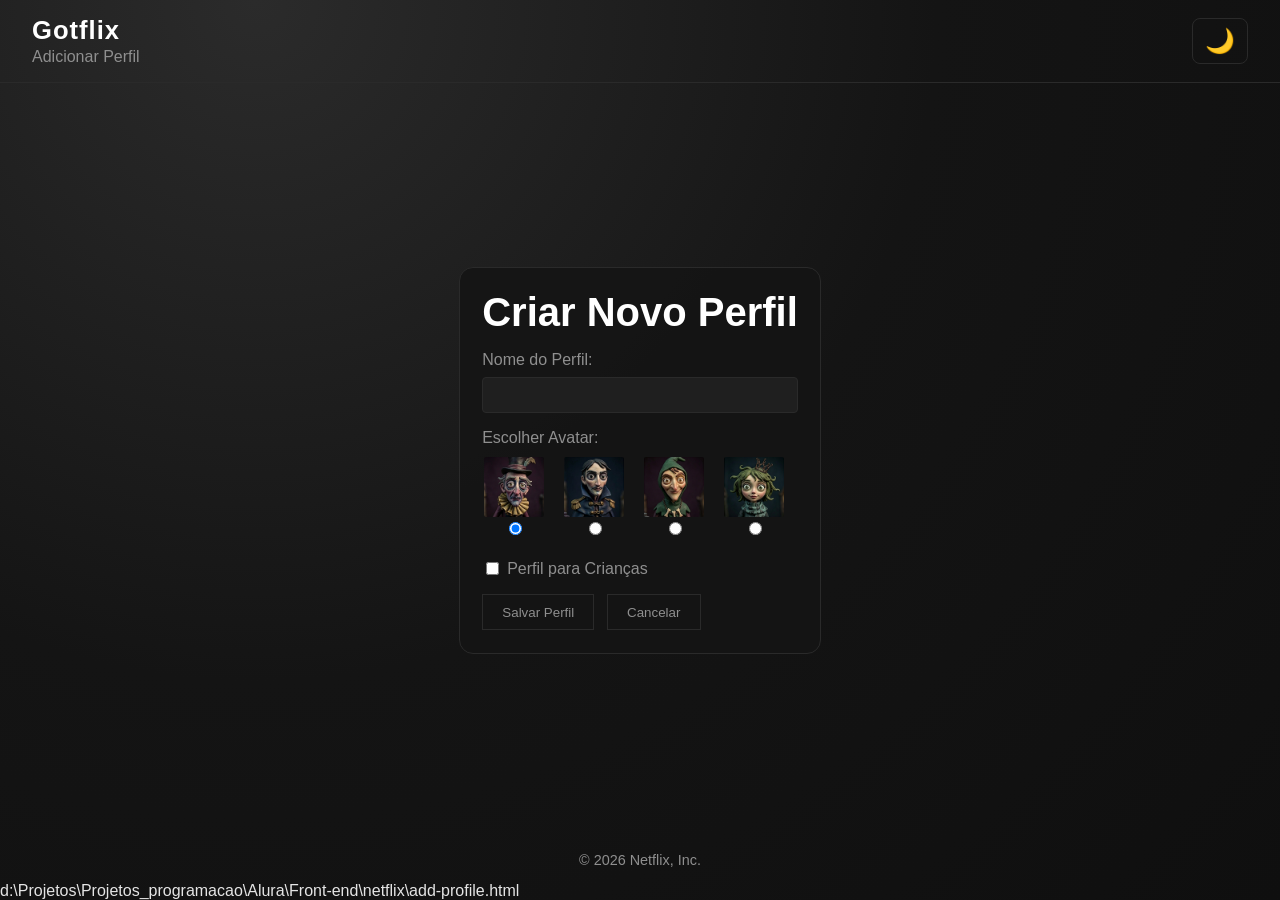
==== add-profile.html @ c2091bd4 "first commit" ====
<!doctype html>
<html lang="en">
  <head>
    <meta charset="UTF-8" />
    <meta name="viewport" content="width=device-width, initial-scale=1.0" />
    <link rel="stylesheet" href="style.css" />
    <title>Adicionar Perfil - Gotflix</title>
  </head>
  <body>
    <header>
      <div class="brand">
        <h1>Gotflix</h1>
        <p>Adicionar Perfil</p>
      </div>
      <button
        id="theme-toggle"
        class="theme-toggle"
        aria-label="Alternar modo escuro/claro"
      >
        <span class="icon">🌙</span>
      </button>
    </header>

    <main>
      <section class="add-profile">
        <h2>Criar Novo Perfil</h2>
        <form id="profile-form">
          <div class="form-group">
            <label for="profile-name">Nome do Perfil:</label>
            <input type="text" id="profile-name" name="name" required />
          </div>
          <div class="form-group">
            <label>Escolher Avatar:</label>
            <div class="avatar-selection">
              <label>                
                <img src="assets/avatar-1.png" alt="Avatar 1" />
                <input type="radio" name="avatar" value="avatar-1.png" checked />
              </label>
              <label>                
                <img src="assets/avatar-2.png" alt="Avatar 2" />
                <input type="radio" name="avatar" value="avatar-2.png" />
              </label>
              <label>                
                <img src="assets/avatar-3.png" alt="Avatar 3" />
                <input type="radio" name="avatar" value="avatar-3.png" />
              </label>
              <label>                
                <img src="assets/avatar-4.png" alt="Avatar 4" />
                <input type="radio" name="avatar" value="avatar-4.png" />
              </label>
            </div>
          </div>
          <div class="form-group checkbox-group">
            <label for="profile-kids">
              <input type="checkbox" id="profile-kids" name="kids" />
              Perfil para Crianças
            </label>
          </div>
          <button type="submit">Salvar Perfil</button>
          <button type="button" onclick="window.history.back()">Cancelar</button>
        </form>
      </section>
    </main>

    <footer>
      <p>© 2026 Netflix, Inc.</p>
    </footer>
    <script src="theme.js"></script>
    <script src="add-profile.js"></script>
  </body>
</html></content>
<parameter name="filePath">d:\Projetos\Projetos_programacao\Alura\Front-end\netflix\add-profile.html
---- style.css ----
/* Estilo inspirado na Netflix */
:root {
  --bg: #141414;
  --surface: #1f1f1f;
  --text: #e5e5e5;
  --muted: #8f8f8f;
  --accent: #eeeeee;
  --border: #2a2a2a;
}

html[data-theme="light"] {
  --bg: #f5f5f5;
  --surface: #ffffff;
  --text: #1a1a1a;
  --muted: #6b6b6b;
  --accent: #1a1a1a;
  --border: #e0e0e0;
}

* {
  box-sizing: border-box;
}

body {
  margin: 0;
  min-height: 100vh;
  font-family: "Helvetica Neue", Arial, sans-serif;
  color: var(--text);
  background: var(--bg);
  display: flex;
  flex-direction: column;
  transition:
    background-color 0.3s ease,
    color 0.3s ease;
}

html[data-theme="dark"] body {
  background: radial-gradient(
    circle at 20% 0%,
    #2b2b2b 0%,
    #141414 50%,
    #0f0f0f 100%
  );
}

header {
  padding: 1rem 2rem;
  border-bottom: 1px solid var(--border);
  display: flex;
  justify-content: space-between;
  align-items: center;
  transition: border-color 0.3s ease;
}

header .brand {
  display: flex;
  flex-direction: column;
}

header .brand h1 {
  margin: 0;
  font-size: 1.6rem;
  letter-spacing: 0.0625rem;
  color: #fff;
}

html[data-theme="light"] header .brand h1 {
  color: var(--muted);
}

header .brand p {
  margin: 0.2rem 0 0;
  color: var(--muted);
}

.theme-toggle {
  background: transparent;
  border: 1px solid var(--border);
  border-radius: 0.5rem;
  padding: 0.5rem 0.75rem;
  font-size: 1.5rem;
  cursor: pointer;
  transition: all 0.3s ease;
  display: flex;
  align-items: center;
  justify-content: center;
  color: var(--text);
}

.theme-toggle:hover {
  background: var(--border);
  transform: scale(1.1);
}

main {
  max-width: 1000px;
  margin: auto;
  padding: 0 1.2rem;
  display: flex;
  align-items: center;
  justify-content: center;
  flex: 1;
}

section.profiles {
  width: 100%;
  background: rgba(20, 20, 20, 0.9);
  border: 1px solid var(--border);
  border-radius: 0.875rem;
  padding: 1.4rem;
  transition: all 0.3s ease;
  display: flex;
  flex-direction: column;
  align-items: center;
}

html[data-theme="light"] section.profiles {
  background: rgb(245, 245, 245);
}

section.profiles h2 {
  margin: 0 0 1.5rem 0;
  font-size: 2.5rem;
  color: #fff;
  text-align: center;
  width: 100%;
}

html[data-theme="light"] section.profiles h2 {
  color: var(--muted);
}

.profiles-list {
  display: flex;
  justify-content: center;
  align-items: center;
  flex-wrap: wrap;
  cursor: pointer;
  width: 100%;
  gap: 1rem;
}

.profile figure {
  margin: 0;
  text-align: center;
  padding: 0.8rem;
}

.profile img {
  width: 9.375rem;
  height: 9.375rem;
  border-radius: 0.1875rem;
  object-fit: cover;
  border: 0.1875rem solid transparent;
  transition: border-color 0.2s ease;
}

.profile:hover img,
.profile:focus-visible img {
  border-color: var(--accent);
}

.profile figcaption {
  margin-top: 0.6rem;
  color: var(--muted);
  font-size: 0.95rem;
  letter-spacing: 0.02em;
  font-weight: bold;
}

html[data-theme="light"] .profile figcaption {
  color: var(--muted);
}
.botao {
  display: flex;
  justify-content: center;
  margin-top: 1.5rem;
}
.botao button {
  padding: 0.6rem 1.2rem;
  background: transparent;
  border: 1px solid var(--border);
  font-size: larger;
  color: var(--muted);
  font-weight: bold;
  cursor: pointer;
  transition: all 0.3s ease;
}
button:hover {
  background-color: var(--border);
  color: var(--accent);
}

footer {
  text-align: center;
  color: var(--muted);
  font-size: 0.9rem;
  flex-shrink: 0;
}

/* Add Profile Styles */
.add-profile,
.manage-profiles {
  width: 100%;
  background: rgba(20, 20, 20, 0.9);
  border: 1px solid var(--border);
  border-radius: 0.875rem;
  padding: 1.4rem;
}

html[data-theme="light"] .add-profile,
html[data-theme="light"] .manage-profiles {
  background: rgb(245, 245, 245);
}

.add-profile h2,
.manage-profiles h2 {
  margin: 0 0 1rem;
  font-size: 2.5rem;
  color: #fff;
  text-align: center;
}

html[data-theme="light"] .add-profile h2,
html[data-theme="light"] .manage-profiles h2 {
  color: var(--muted);
}

.form-group {
  margin-bottom: 1rem;
}

.form-group label {
  display: block;
  margin-bottom: 0.5rem;
  color: var(--muted);
}

.form-group input[type="text"],
.form-group input[type="checkbox"] {
  padding: 0.5rem;
  border: 1px solid var(--border);
  border-radius: 0.25rem;
  background: var(--surface);
  color: var(--text);
  width: 100%;
  font-size: 1rem;
}

.checkbox-group input[type="checkbox"] {
  width: auto;
  margin-right: 0.5rem;
  cursor: pointer;
}

.checkbox-group label {
  display: flex;
  align-items: center;
  cursor: pointer;
}

.avatar-selection {
  display: flex;
  gap: 1rem;
  flex-wrap: wrap;
}

.avatar-selection label {
  display: flex;
  flex-direction: column;
  align-items: center;
  cursor: pointer;
}

.avatar-selection img {
  width: 4rem;
  height: 4rem;
  border-radius: 0.25rem;
  border: 2px solid transparent;
}

.avatar-selection input:checked + img {
  border-color: var(--accent);
}

button[type="submit"],
button[type="button"] {
  padding: 0.6rem 1.2rem;

  background: transparent;
  border: 1px solid var(--border);
  color: var(--muted);
  cursor: pointer;
  margin-right: 0.5rem;
}

button[type="submit"]:hover,
button[type="button"]:hover {
  background: var(--border);
}

/* Manage Profiles Styles */
#profiles-container {
  display: flex;
  flex-direction: column;
  gap: 1rem;
}

.profile-item {
  display: flex;
  align-items: center;
  gap: 1rem;
  padding: 1rem;
  background: var(--surface);
  border: 1px solid var(--border);
  border-radius: 0.5rem;
}

.profile-item img {
  width: 3rem;
  height: 3rem;
  border-radius: 0.25rem;
}

.profile-name {
  flex: 1;
  color: var(--muted);
  font-size: 0.95rem;
  letter-spacing: 0.02em;
  font-weight: bold;
}

.edit-btn,
.delete-btn {
  padding: 0.4rem 0.8rem;

  border: 1px solid var(--border);
  background: transparent;
  color: var(--muted);
  cursor: pointer;
}

.edit-btn:hover {
  background: var(--accent);
  color: var(--bg);
}

.delete-btn:hover {
  background: #e74c3c;
  color: white;
}
.manage-profiles .btnOnclick {
  padding: 0.6rem 1.2rem;
  margin-top: 0.5rem;
  background: transparent;
  border: 1px solid var(--border);
  font-size: larger;
  color: var(--muted);
  font-weight: bold;
  cursor: pointer;
  transition: all 0.3s ease;
}

/* Responsividade */
@media (max-width: 768px) {
  header {
    padding: 1rem;
    gap: 1rem;
    flex-wrap: wrap;
  }

  header .brand h1 {
    font-size: 1.4rem;
  }

  .theme-toggle {
    font-size: 1.25rem;
    padding: 0.4rem 0.6rem;
  }

  main {
    padding: 0 1rem;
    min-height: calc(100vh - 80px);
  }

  section.profiles,
  .add-profile,
  .manage-profiles {
    height: auto;
    padding: 1rem;
  }

  section.profiles h2,
  .add-profile h2,
  .manage-profiles h2 {
    font-size: 2rem;
    margin-bottom: 1.5rem;
  }

  .profiles-list {
    display: grid;
    grid-template-columns: repeat(2, 1fr);
    gap: 1rem;
    justify-items: center;
    flex-wrap: wrap;
  }

  .profile img {
    width: 7.5rem;
    height: 7.5rem;
  }

  .profile figcaption {
    font-size: 0.85rem;
  }

  .botao button {
    font-size: 1rem;
    padding: 0.5rem 1rem;
  }

  .form-group {
    margin-bottom: 1.5rem;
  }

  .form-group label {
    font-size: 0.95rem;
  }

  .avatar-selection {
    gap: 0.8rem;
  }

  .avatar-selection img {
    width: 3.5rem;
    height: 3.5rem;
  }

  .profile-item {
    flex-direction: column;
    text-align: center;
  }

  .edit-btn,
  .delete-btn {
    padding: 0.4rem 0.8rem;
    font-size: 0.9rem;
  }
}

@media (max-width: 480px) {
  section.profiles h2 {
    font-size: 1.8rem;
  }

  .profile img {
    width: 6.25rem;
    height: 6.25rem;
  }

  .profiles-list {
    gap: 0.8rem;
  }
}
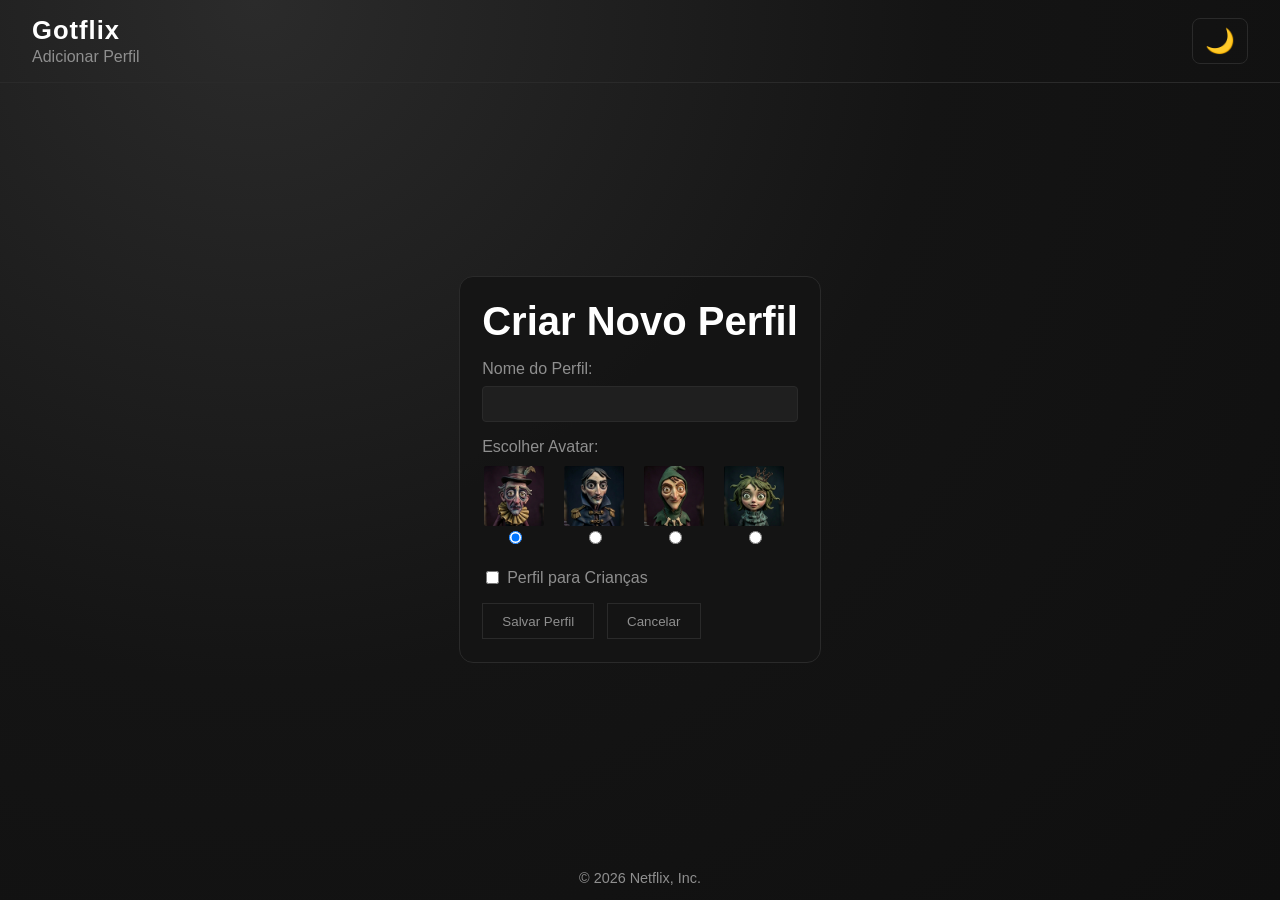
==== commit 7c6305c1: "Removed path" ====
--- a/add-profile.html
+++ b/add-profile.html
@@ -3,7 +3,7 @@
   <head>
     <meta charset="UTF-8" />
     <meta name="viewport" content="width=device-width, initial-scale=1.0" />
-    <link rel="stylesheet" href="style.css" />
+    <link rel="stylesheet" href="css/style.css" />
     <title>Adicionar Perfil - Gotflix</title>
   </head>
   <body>
@@ -65,8 +65,7 @@
     <footer>
       <p>© 2026 Netflix, Inc.</p>
     </footer>
-    <script src="theme.js"></script>
-    <script src="add-profile.js"></script>
+    <script src="js/theme.js"></script>
+    <script src="js/add-profile.js"></script>
   </body>
-</html></content>
-<parameter name="filePath">d:\Projetos\Projetos_programacao\Alura\Front-end\netflix\add-profile.html+</html>
--- a/css/style.css
+++ b/css/style.css
@@ -0,0 +1,471 @@
+/* Estilo inspirado na Netflix */
+:root {
+  --bg: #141414;
+  --surface: #1f1f1f;
+  --text: #e5e5e5;
+  --muted: #8f8f8f;
+  --accent: #eeeeee;
+  --border: #2a2a2a;
+}
+
+html[data-theme="light"] {
+  --bg: #f5f5f5;
+  --surface: #ffffff;
+  --text: #1a1a1a;
+  --muted: #6b6b6b;
+  --accent: #1a1a1a;
+  --border: #e0e0e0;
+}
+
+* {
+  box-sizing: border-box;
+}
+
+body {
+  margin: 0;
+  min-height: 100vh;
+  font-family: "Helvetica Neue", Arial, sans-serif;
+  color: var(--text);
+  background: var(--bg);
+  display: flex;
+  flex-direction: column;
+  transition:
+    background-color 0.3s ease,
+    color 0.3s ease;
+}
+
+html[data-theme="dark"] body {
+  background: radial-gradient(
+    circle at 20% 0%,
+    #2b2b2b 0%,
+    #141414 50%,
+    #0f0f0f 100%
+  );
+}
+
+header {
+  padding: 1rem 2rem;
+  border-bottom: 1px solid var(--border);
+  display: flex;
+  justify-content: space-between;
+  align-items: center;
+  transition: border-color 0.3s ease;
+}
+
+header .brand {
+  display: flex;
+  flex-direction: column;
+}
+
+header .brand h1 {
+  margin: 0;
+  font-size: 1.6rem;
+  letter-spacing: 0.0625rem;
+  color: #fff;
+}
+
+html[data-theme="light"] header .brand h1 {
+  color: var(--muted);
+}
+
+header .brand p {
+  margin: 0.2rem 0 0;
+  color: var(--muted);
+}
+
+.theme-toggle {
+  background: transparent;
+  border: 1px solid var(--border);
+  border-radius: 0.5rem;
+  padding: 0.5rem 0.75rem;
+  font-size: 1.5rem;
+  cursor: pointer;
+  transition: all 0.3s ease;
+  display: flex;
+  align-items: center;
+  justify-content: center;
+  color: var(--text);
+}
+
+.theme-toggle:hover {
+  background: var(--border);
+  transform: scale(1.1);
+}
+
+main {
+  max-width: 1000px;
+  margin: auto;
+  padding: 0 1.2rem;
+  display: flex;
+  align-items: center;
+  justify-content: center;
+  flex: 1;
+}
+
+section.profiles {
+  width: 100%;
+  background: rgba(20, 20, 20, 0.9);
+  border: 1px solid var(--border);
+  border-radius: 0.875rem;
+  padding: 1.4rem;
+  transition: all 0.3s ease;
+  display: flex;
+  flex-direction: column;
+  align-items: center;
+}
+
+html[data-theme="light"] section.profiles {
+  background: rgb(245, 245, 245);
+}
+
+section.profiles h2 {
+  margin: 0 0 1.5rem 0;
+  font-size: 2.5rem;
+  color: #fff;
+  text-align: center;
+  width: 100%;
+}
+
+html[data-theme="light"] section.profiles h2 {
+  color: var(--muted);
+}
+
+.profiles-list {
+  display: flex;
+  justify-content: center;
+  align-items: center;
+  flex-wrap: wrap;
+  cursor: pointer;
+  width: 100%;
+  gap: 1rem;
+}
+
+.profile figure {
+  margin: 0;
+  text-align: center;
+  padding: 0.8rem;
+}
+
+.profile img {
+  width: 9.375rem;
+  height: 9.375rem;
+  border-radius: 0.1875rem;
+  object-fit: cover;
+  border: 0.1875rem solid transparent;
+  transition: border-color 0.2s ease;
+}
+
+.profile:hover img,
+.profile:focus-visible img {
+  border-color: var(--accent);
+}
+
+.profile figcaption {
+  margin-top: 0.6rem;
+  color: var(--muted);
+  font-size: 0.95rem;
+  letter-spacing: 0.02em;
+  font-weight: bold;
+}
+
+html[data-theme="light"] .profile figcaption {
+  color: var(--muted);
+}
+.botao {
+  display: flex;
+  justify-content: center;
+  margin-top: 1.5rem;
+}
+.botao button {
+  padding: 0.6rem 1.2rem;
+  background: transparent;
+  border: 1px solid var(--border);
+  font-size: larger;
+  color: var(--muted);
+  font-weight: bold;
+  cursor: pointer;
+  transition: all 0.3s ease;
+}
+button:hover {
+  background-color: var(--border);
+  color: var(--accent);
+}
+
+footer {
+  text-align: center;
+  color: var(--muted);
+  font-size: 0.9rem;
+  flex-shrink: 0;
+}
+
+/* Add Profile Styles */
+.add-profile,
+.manage-profiles {
+  width: 100%;
+  background: rgba(20, 20, 20, 0.9);
+  border: 1px solid var(--border);
+  border-radius: 0.875rem;
+  padding: 1.4rem;
+}
+
+html[data-theme="light"] .add-profile,
+html[data-theme="light"] .manage-profiles {
+  background: rgb(245, 245, 245);
+}
+
+.add-profile h2,
+.manage-profiles h2 {
+  margin: 0 0 1rem;
+  font-size: 2.5rem;
+  color: #fff;
+  text-align: center;
+}
+
+html[data-theme="light"] .add-profile h2,
+html[data-theme="light"] .manage-profiles h2 {
+  color: var(--muted);
+}
+
+.form-group {
+  margin-bottom: 1rem;
+}
+
+.form-group label {
+  display: block;
+  margin-bottom: 0.5rem;
+  color: var(--muted);
+}
+
+.form-group input[type="text"],
+.form-group input[type="checkbox"] {
+  padding: 0.5rem;
+  border: 1px solid var(--border);
+  border-radius: 0.25rem;
+  background: var(--surface);
+  color: var(--text);
+  width: 100%;
+  font-size: 1rem;
+}
+
+.checkbox-group input[type="checkbox"] {
+  width: auto;
+  margin-right: 0.5rem;
+  cursor: pointer;
+}
+
+.checkbox-group label {
+  display: flex;
+  align-items: center;
+  cursor: pointer;
+}
+
+.avatar-selection {
+  display: flex;
+  gap: 1rem;
+  flex-wrap: wrap;
+}
+
+.avatar-selection label {
+  display: flex;
+  flex-direction: column;
+  align-items: center;
+  cursor: pointer;
+}
+
+.avatar-selection img {
+  width: 4rem;
+  height: 4rem;
+  border-radius: 0.25rem;
+  border: 2px solid transparent;
+}
+
+.avatar-selection input:checked + img {
+  border-color: var(--accent);
+}
+
+button[type="submit"],
+button[type="button"] {
+  padding: 0.6rem 1.2rem;
+
+  background: transparent;
+  border: 1px solid var(--border);
+  color: var(--muted);
+  cursor: pointer;
+  margin-right: 0.5rem;
+}
+
+button[type="submit"]:hover,
+button[type="button"]:hover {
+  background: var(--border);
+}
+
+/* Manage Profiles Styles */
+#profiles-container {
+  display: flex;
+  flex-direction: column;
+  gap: 1rem;
+}
+
+.profile-item {
+  display: flex;
+  align-items: center;
+  gap: 1rem;
+  padding: 1rem;
+  background: var(--surface);
+  border: 1px solid var(--border);
+  border-radius: 0.5rem;
+}
+
+.profile-item img {
+  width: 3rem;
+  height: 3rem;
+  border-radius: 0.25rem;
+}
+
+.profile-name {
+  flex: 1;
+  color: var(--muted);
+  font-size: 0.95rem;
+  letter-spacing: 0.02em;
+  font-weight: bold;
+}
+
+.edit-btn,
+.delete-btn {
+  padding: 0.4rem 0.8rem;
+
+  border: 1px solid var(--border);
+  background: transparent;
+  color: var(--muted);
+  cursor: pointer;
+}
+
+.edit-btn:hover {
+  background: var(--accent);
+  color: var(--bg);
+}
+
+.delete-btn:hover {
+  background: #e74c3c;
+  color: white;
+}
+.manage-profiles .btnOnclick {
+  padding: 0.6rem 1.2rem;
+  margin-top: 0.5rem;
+  background: transparent;
+  border: 1px solid var(--border);
+  font-size: larger;
+  color: var(--muted);
+  font-weight: bold;
+  cursor: pointer;
+  transition: all 0.3s ease;
+}
+
+/* Responsividade */
+@media (max-width: 768px) {
+  header {
+    padding: 1rem;
+    gap: 1rem;
+    flex-wrap: wrap;
+  }
+
+  header .brand h1 {
+    font-size: 1.4rem;
+  }
+
+  .theme-toggle {
+    font-size: 1.25rem;
+    padding: 0.4rem 0.6rem;
+  }
+
+  main {
+    padding: 0 1rem;
+    min-height: calc(100vh - 80px);
+  }
+
+  section.profiles,
+  .add-profile,
+  .manage-profiles {
+    height: auto;
+    padding: 1rem;
+  }
+
+  section.profiles h2,
+  .add-profile h2,
+  .manage-profiles h2 {
+    font-size: 2rem;
+    margin-bottom: 1.5rem;
+  }
+
+  .profiles-list {
+    display: grid;
+    grid-template-columns: repeat(2, 1fr);
+    gap: 1rem;
+    justify-items: center;
+    flex-wrap: wrap;
+  }
+
+  .profile img {
+    width: 7.5rem;
+    height: 7.5rem;
+  }
+
+  .profile figcaption {
+    font-size: 0.85rem;
+  }
+
+  .botao button {
+    font-size: 1rem;
+    padding: 0.5rem 1rem;
+  }
+
+  .form-group {
+    margin-bottom: 1.5rem;
+  }
+
+  .form-group label {
+    font-size: 0.95rem;
+  }
+
+  .avatar-selection {
+    gap: 0.8rem;
+  }
+
+  .avatar-selection img {
+    width: 3.5rem;
+    height: 3.5rem;
+  }
+
+  .profile-item {
+    flex-direction: column;
+    text-align: center;
+  }
+
+  .edit-btn,
+  .delete-btn {
+    padding: 0.4rem 0.8rem;
+    font-size: 0.9rem;
+  }
+  #profiles-container {
+    display: flex;
+    flex-direction: row;
+    gap: 1rem;
+    flex-wrap: wrap;
+  }
+}
+
+@media (max-width: 480px) {
+  section.profiles h2 {
+    font-size: 1.8rem;
+  }
+
+  .profile img {
+    width: 6.25rem;
+    height: 6.25rem;
+  }
+
+  .profiles-list {
+    gap: 0.8rem;
+  }
+  
+}
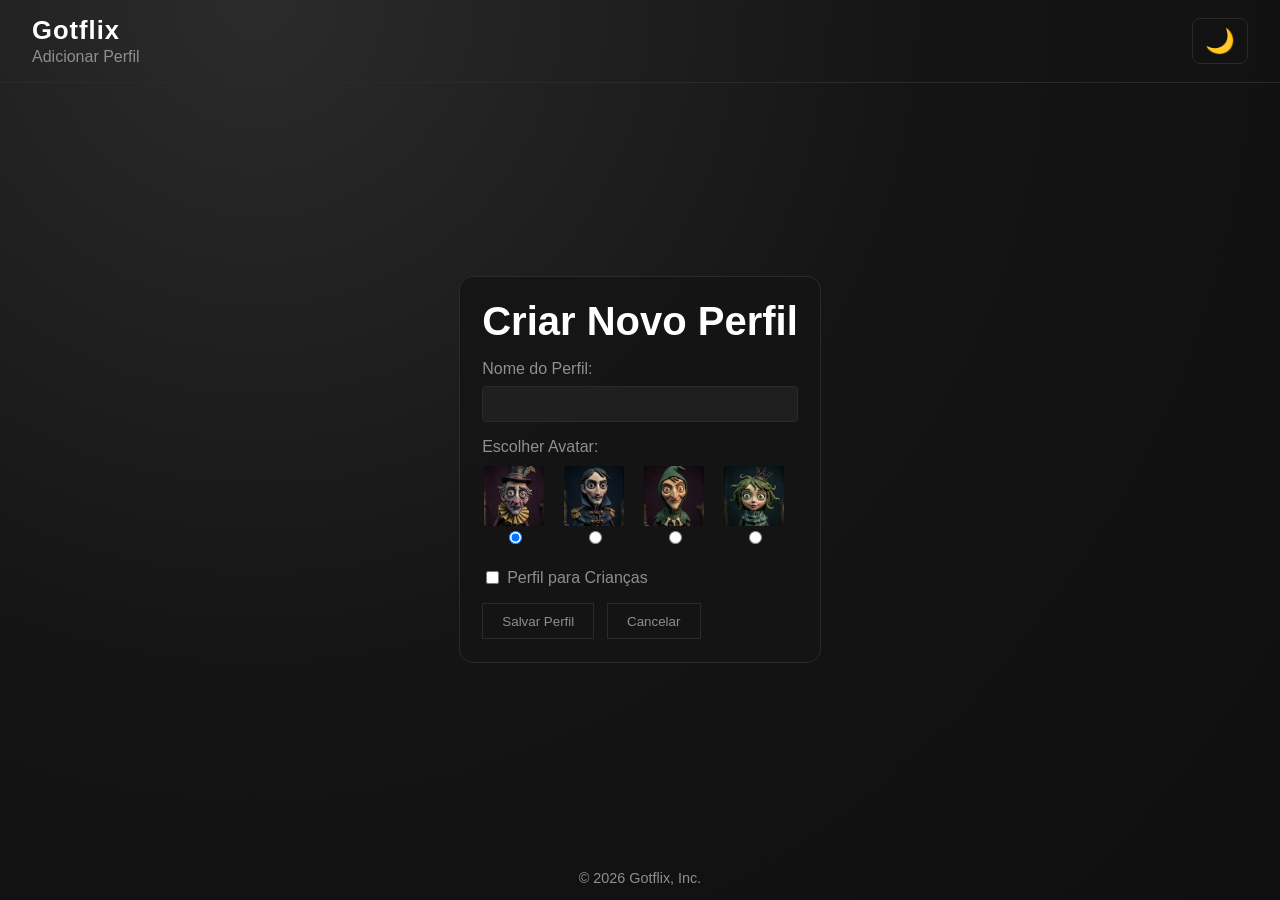
==== commit 83dc4b9f: "footer" ====
--- a/add-profile.html
+++ b/add-profile.html
@@ -63,7 +63,7 @@
     </main>
 
     <footer>
-      <p>© 2026 Netflix, Inc.</p>
+      <p>© 2026 Gotflix, Inc.</p>
     </footer>
     <script src="js/theme.js"></script>
     <script src="js/add-profile.js"></script>
--- a/css/style.css
+++ b/css/style.css
@@ -451,6 +451,8 @@
     flex-direction: row;
     gap: 1rem;
     flex-wrap: wrap;
+    justify-content: center;
+   
   }
 }
 
@@ -467,5 +469,4 @@
   .profiles-list {
     gap: 0.8rem;
   }
-  
-}
+}
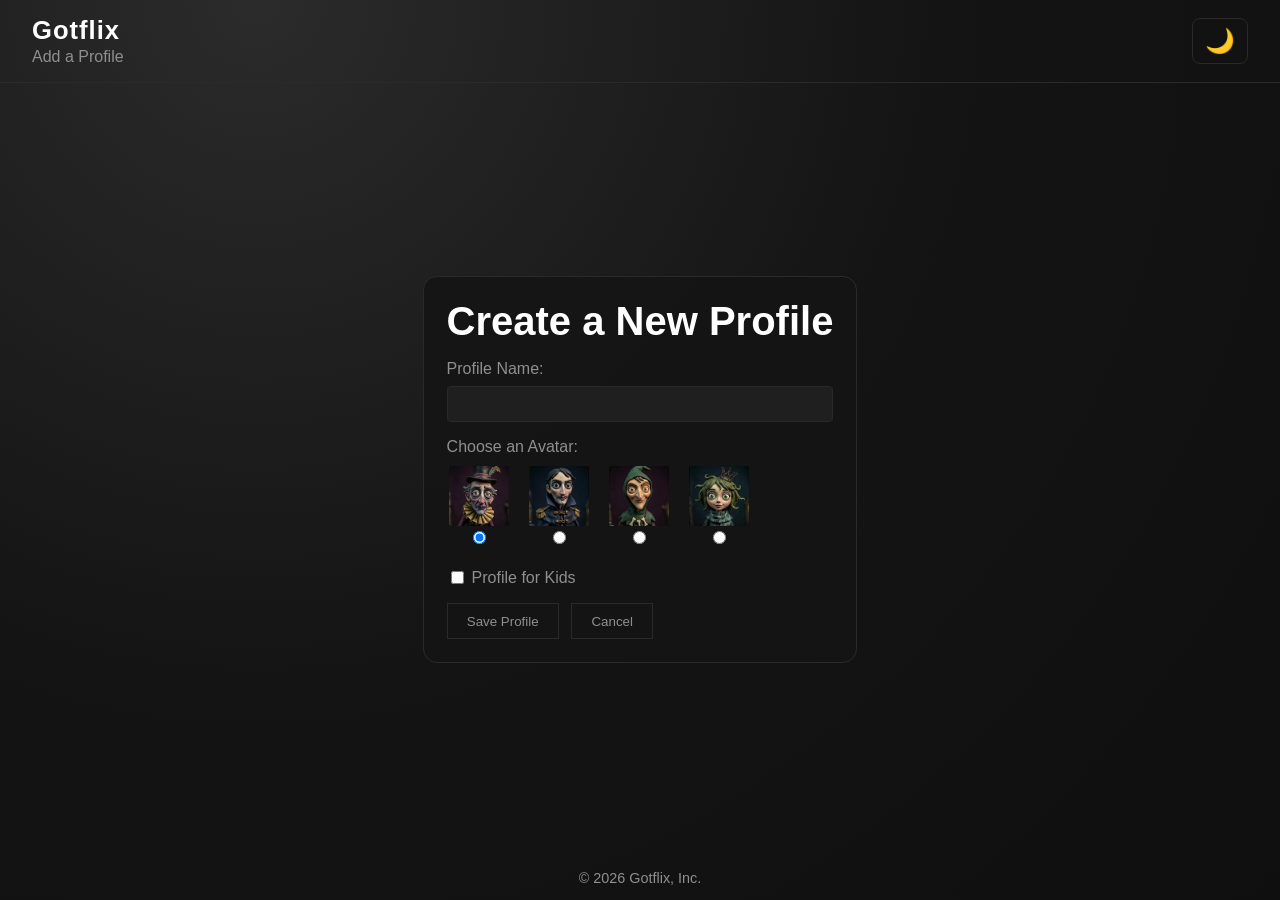
==== commit 40b67a39: "add Readme" ====
--- a/add-profile.html
+++ b/add-profile.html
@@ -4,13 +4,13 @@
     <meta charset="UTF-8" />
     <meta name="viewport" content="width=device-width, initial-scale=1.0" />
     <link rel="stylesheet" href="css/style.css" />
-    <title>Adicionar Perfil - Gotflix</title>
+    <title>Add a Profile - Gotflix</title>
   </head>
   <body>
     <header>
       <div class="brand">
         <h1>Gotflix</h1>
-        <p>Adicionar Perfil</p>
+        <p>Add a Profile</p>
       </div>
       <button
         id="theme-toggle"
@@ -23,28 +23,33 @@
 
     <main>
       <section class="add-profile">
-        <h2>Criar Novo Perfil</h2>
+        <h2>Create a New Profile</h2>
         <form id="profile-form">
           <div class="form-group">
-            <label for="profile-name">Nome do Perfil:</label>
+            <label for="profile-name">Profile Name:</label>
             <input type="text" id="profile-name" name="name" required />
           </div>
           <div class="form-group">
-            <label>Escolher Avatar:</label>
+            <label>Choose an Avatar:</label>
             <div class="avatar-selection">
-              <label>                
+              <label>
                 <img src="assets/avatar-1.png" alt="Avatar 1" />
-                <input type="radio" name="avatar" value="avatar-1.png" checked />
+                <input
+                  type="radio"
+                  name="avatar"
+                  value="avatar-1.png"
+                  checked
+                />
               </label>
-              <label>                
+              <label>
                 <img src="assets/avatar-2.png" alt="Avatar 2" />
                 <input type="radio" name="avatar" value="avatar-2.png" />
               </label>
-              <label>                
+              <label>
                 <img src="assets/avatar-3.png" alt="Avatar 3" />
                 <input type="radio" name="avatar" value="avatar-3.png" />
               </label>
-              <label>                
+              <label>
                 <img src="assets/avatar-4.png" alt="Avatar 4" />
                 <input type="radio" name="avatar" value="avatar-4.png" />
               </label>
@@ -53,11 +58,11 @@
           <div class="form-group checkbox-group">
             <label for="profile-kids">
               <input type="checkbox" id="profile-kids" name="kids" />
-              Perfil para Crianças
+              Profile for Kids
             </label>
           </div>
-          <button type="submit">Salvar Perfil</button>
-          <button type="button" onclick="window.history.back()">Cancelar</button>
+          <button type="submit">Save Profile</button>
+          <button type="button" onclick="window.history.back()">Cancel</button>
         </form>
       </section>
     </main>
@@ -68,4 +73,4 @@
     <script src="js/theme.js"></script>
     <script src="js/add-profile.js"></script>
   </body>
-</html>+</html>
